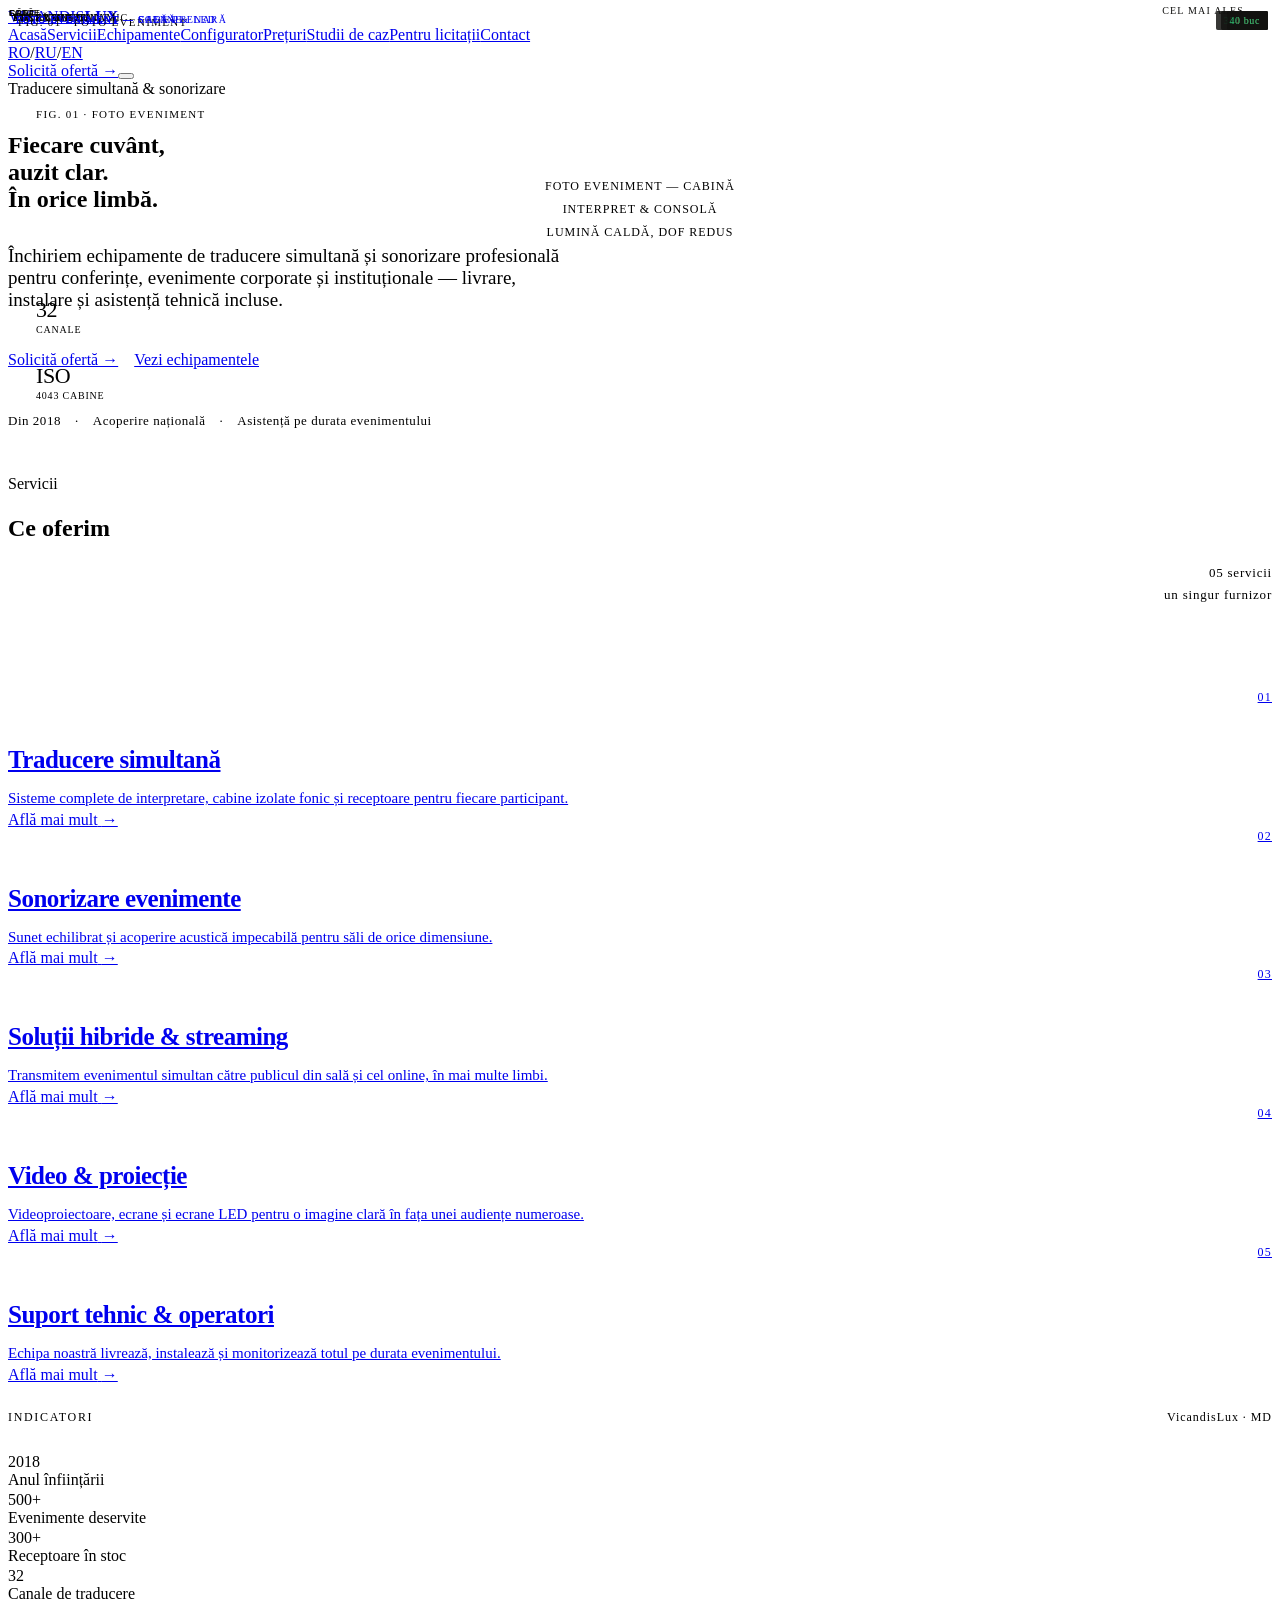
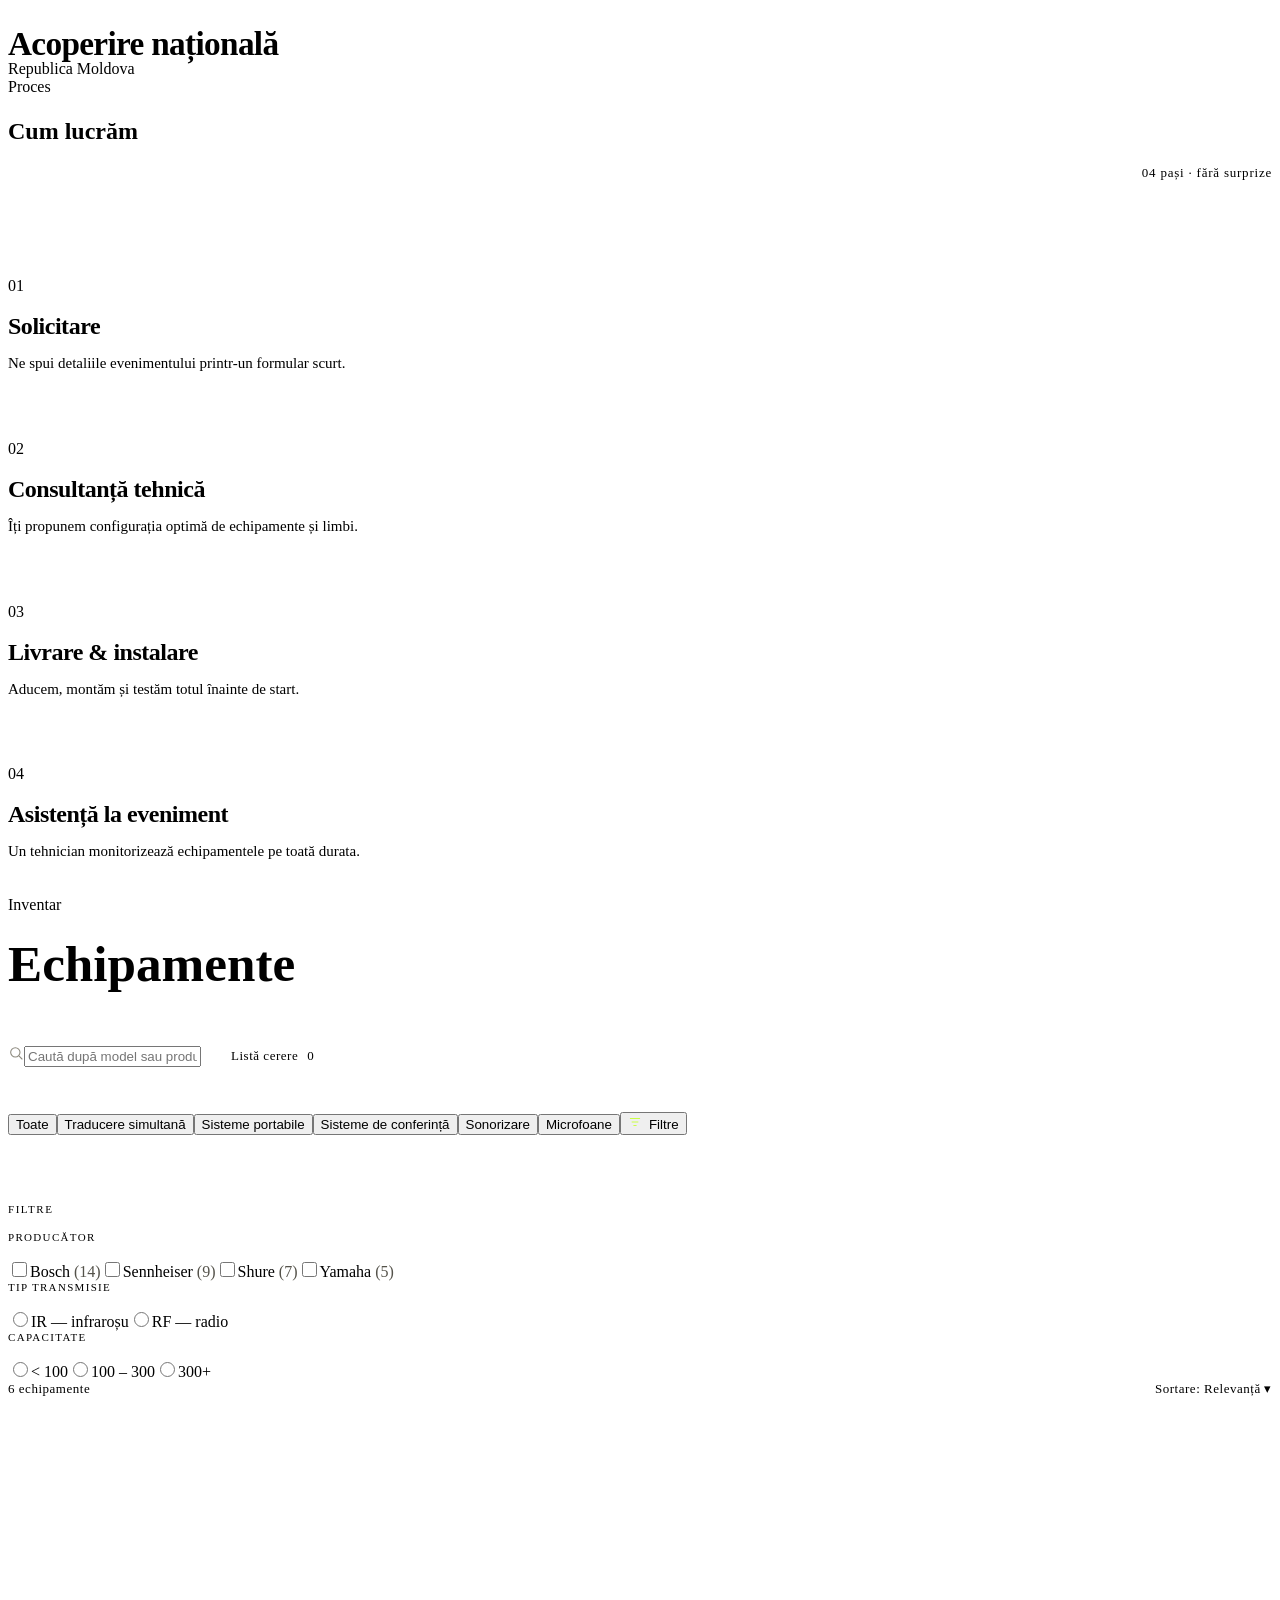
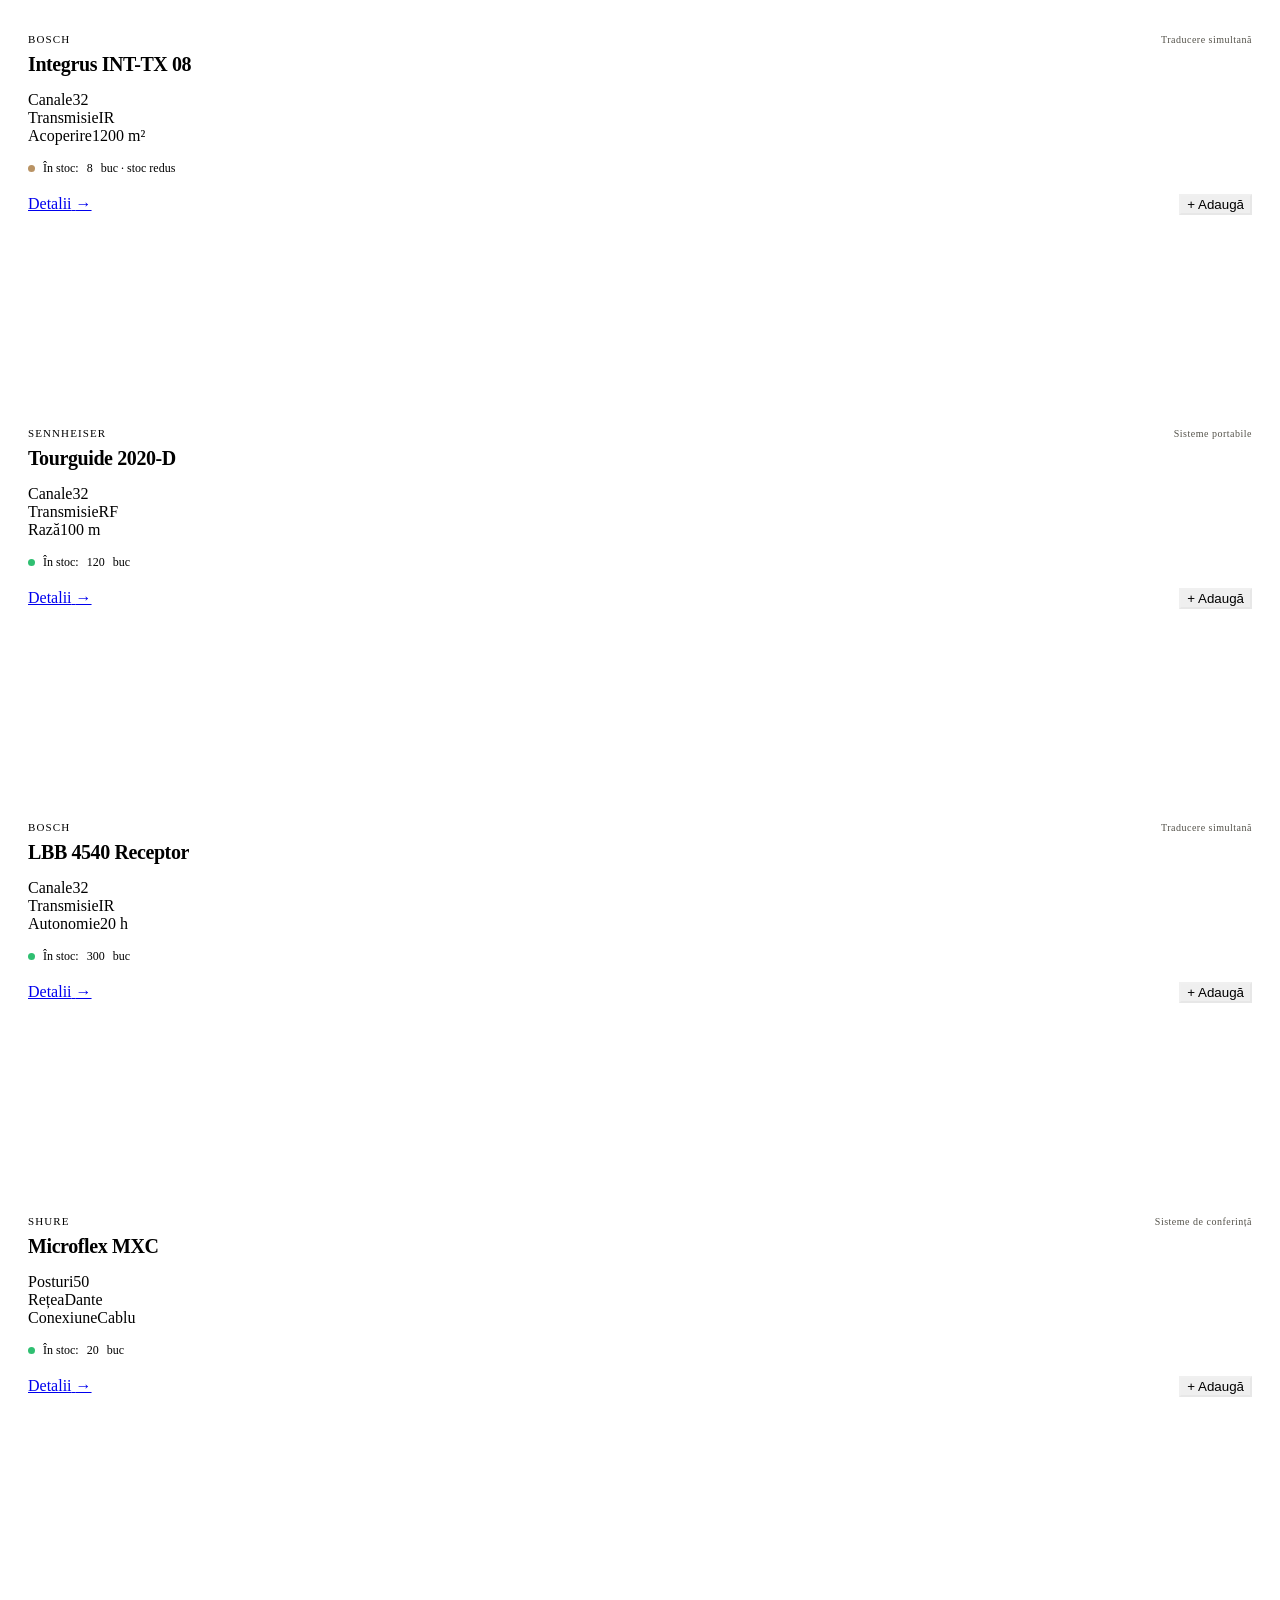
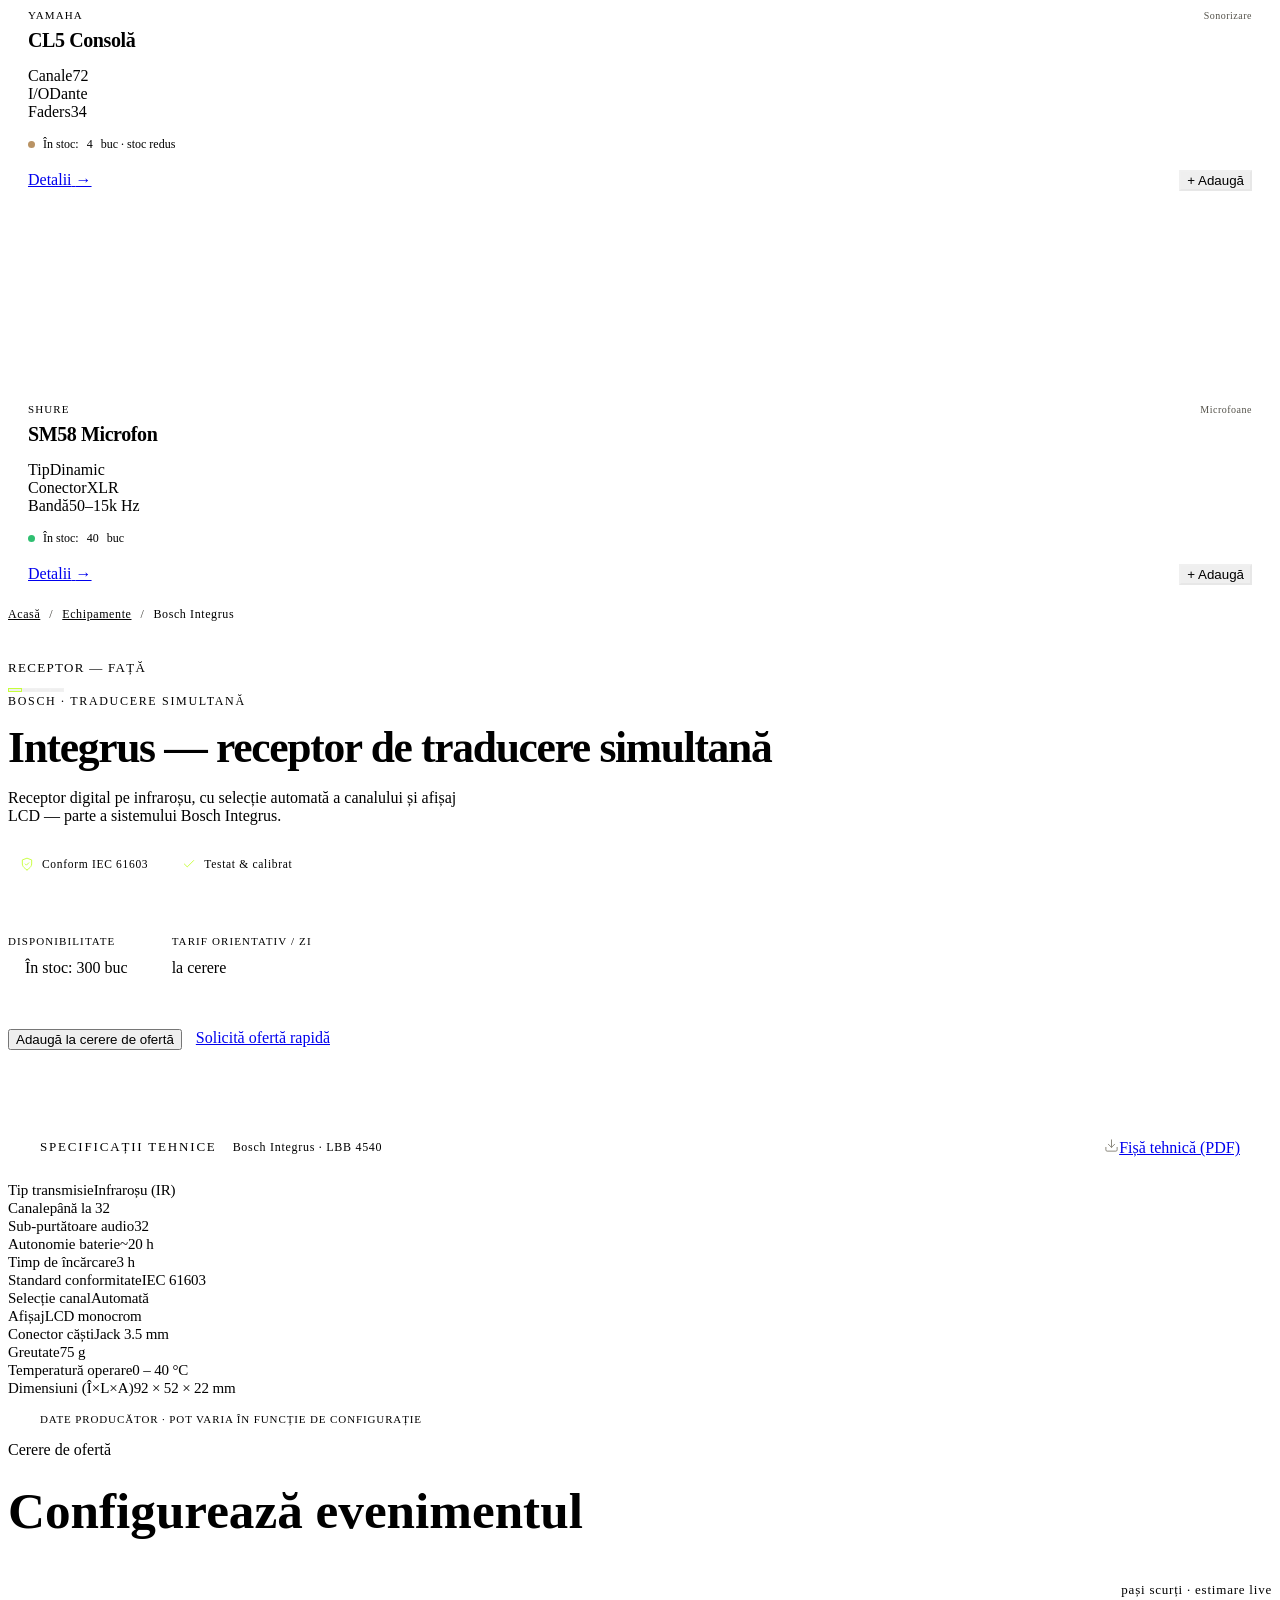
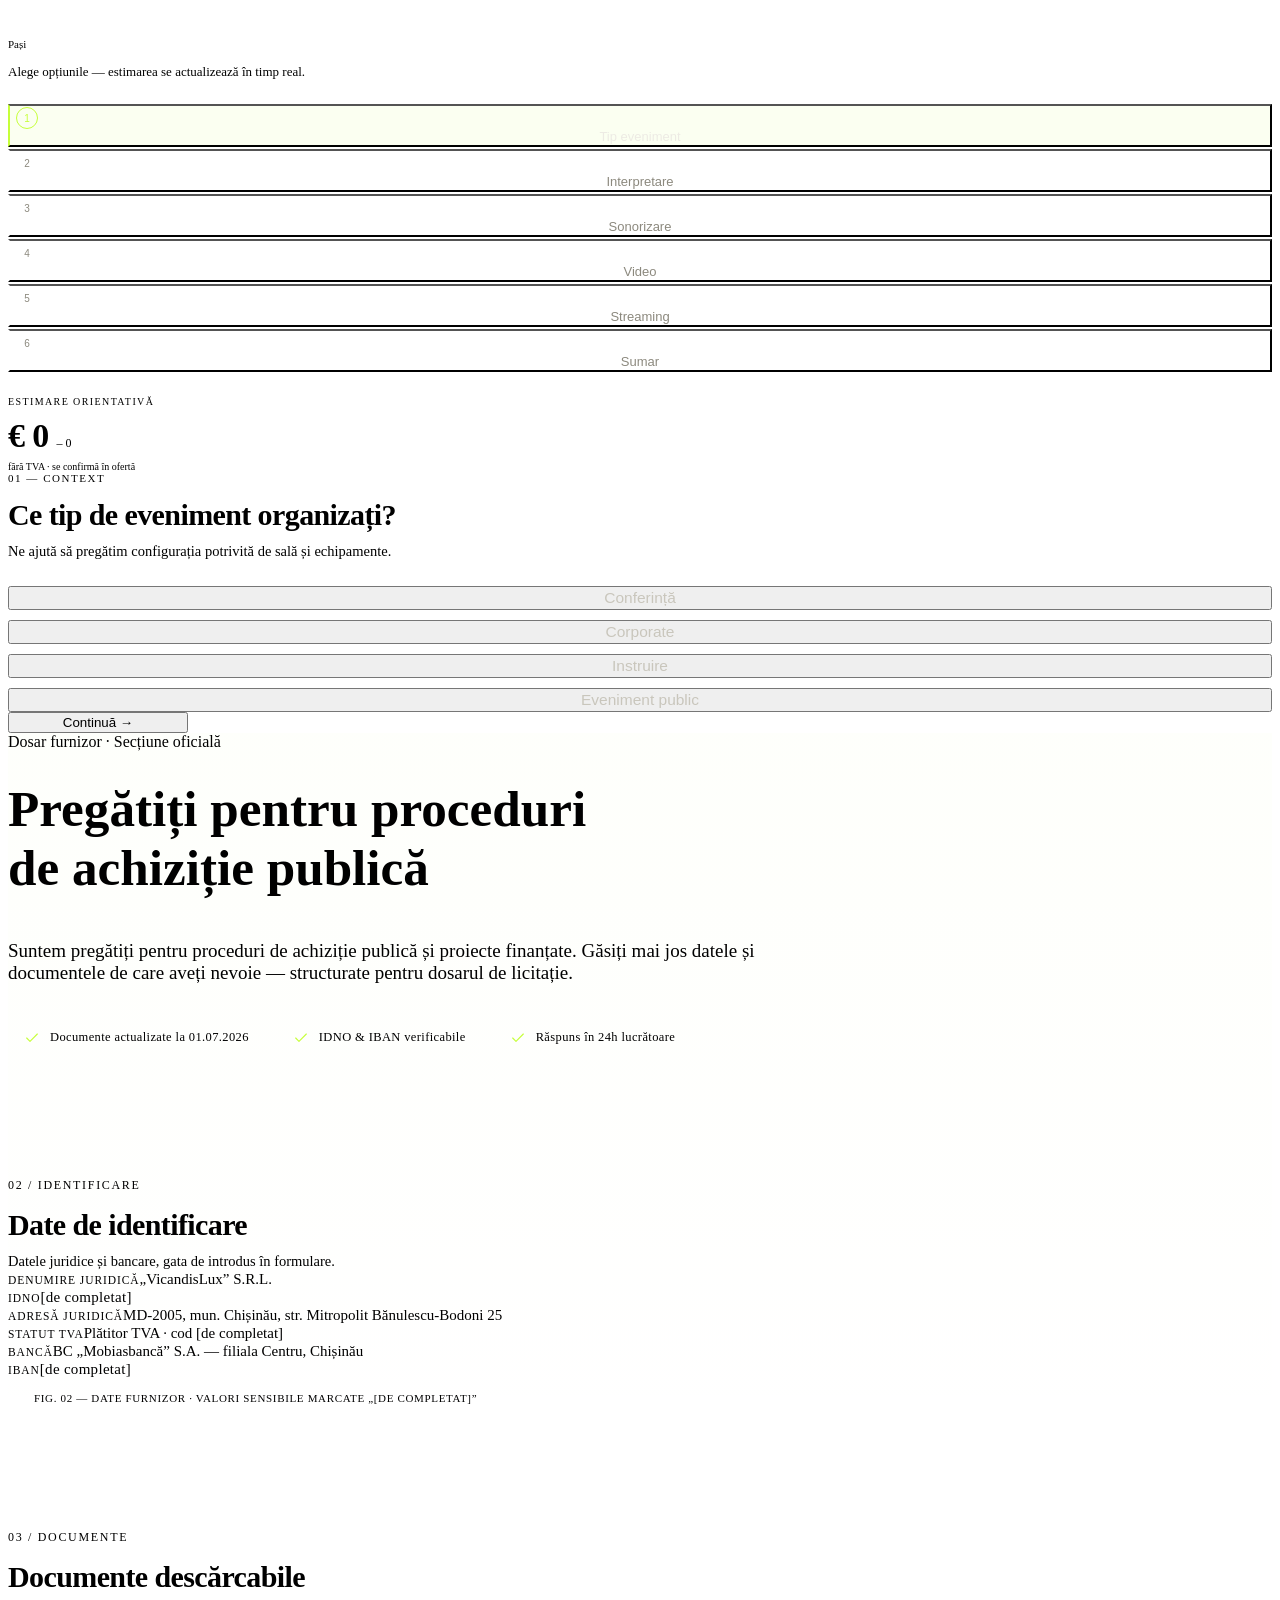
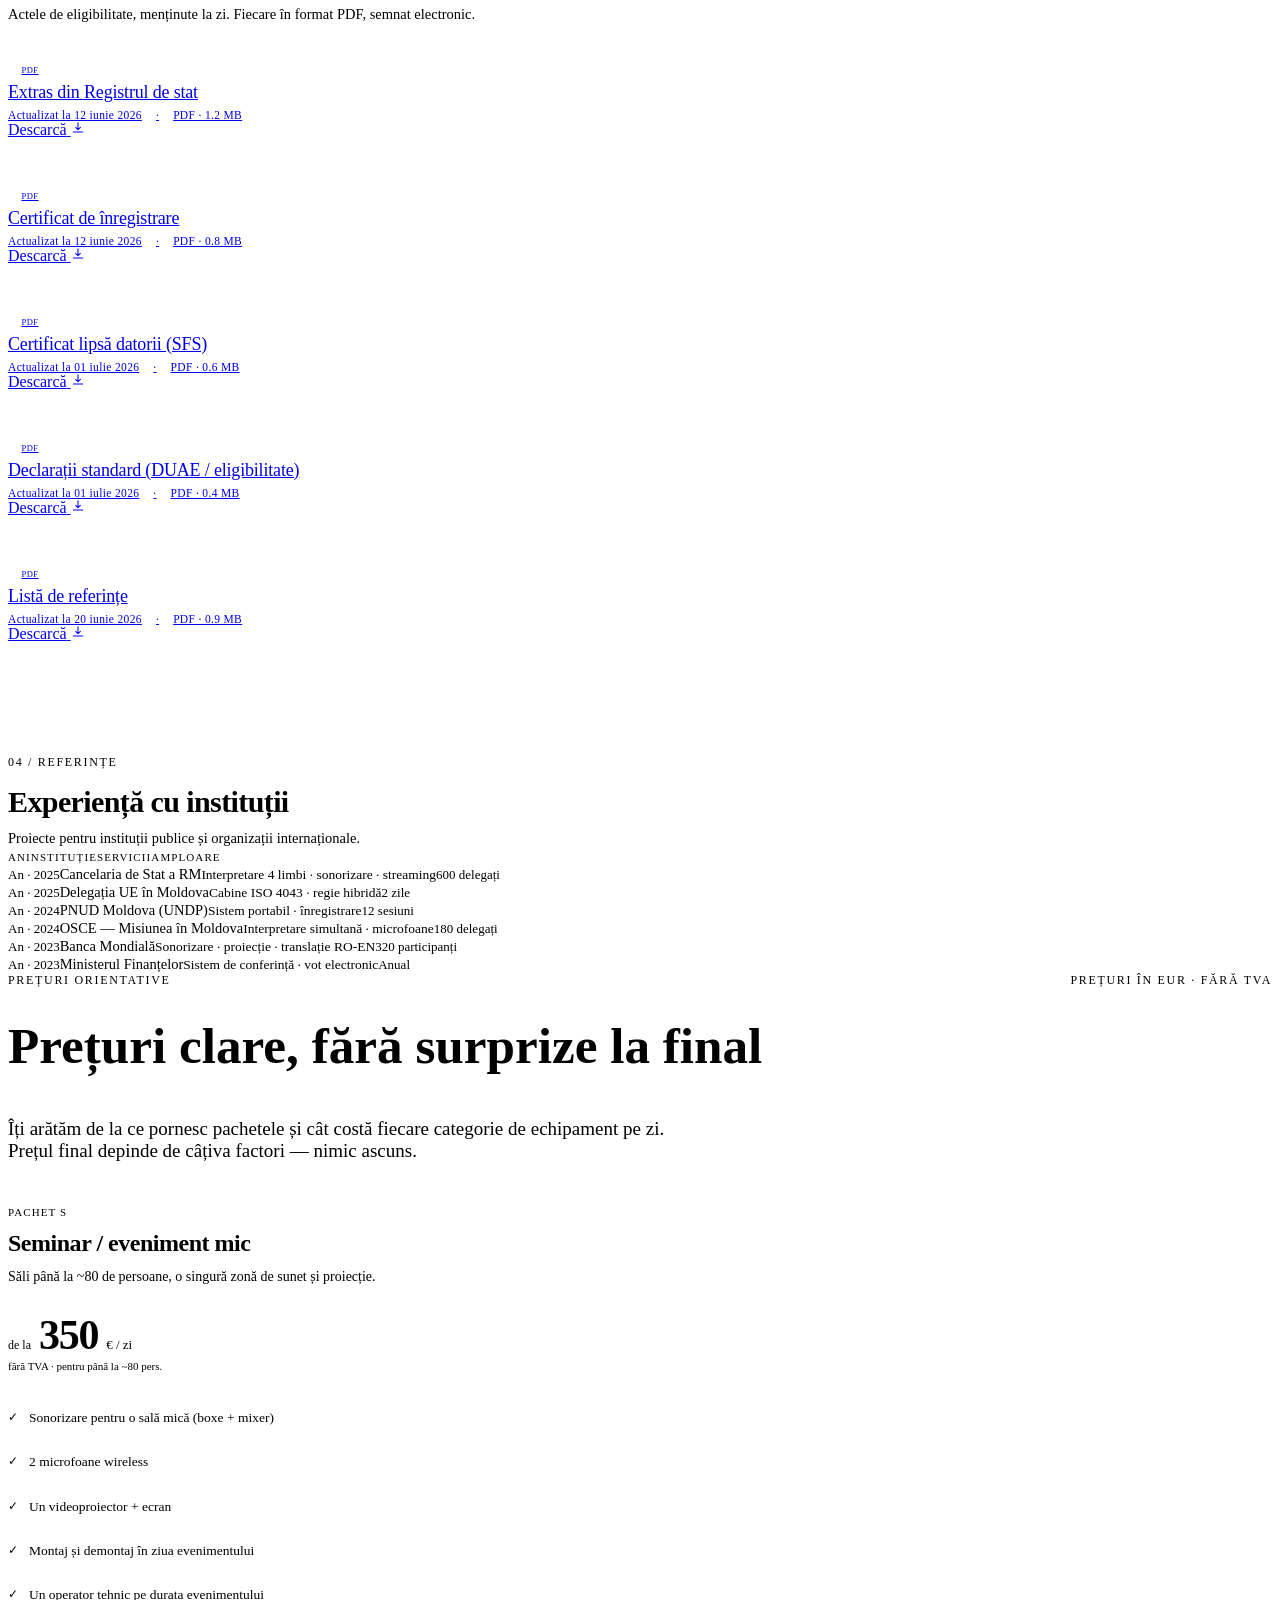
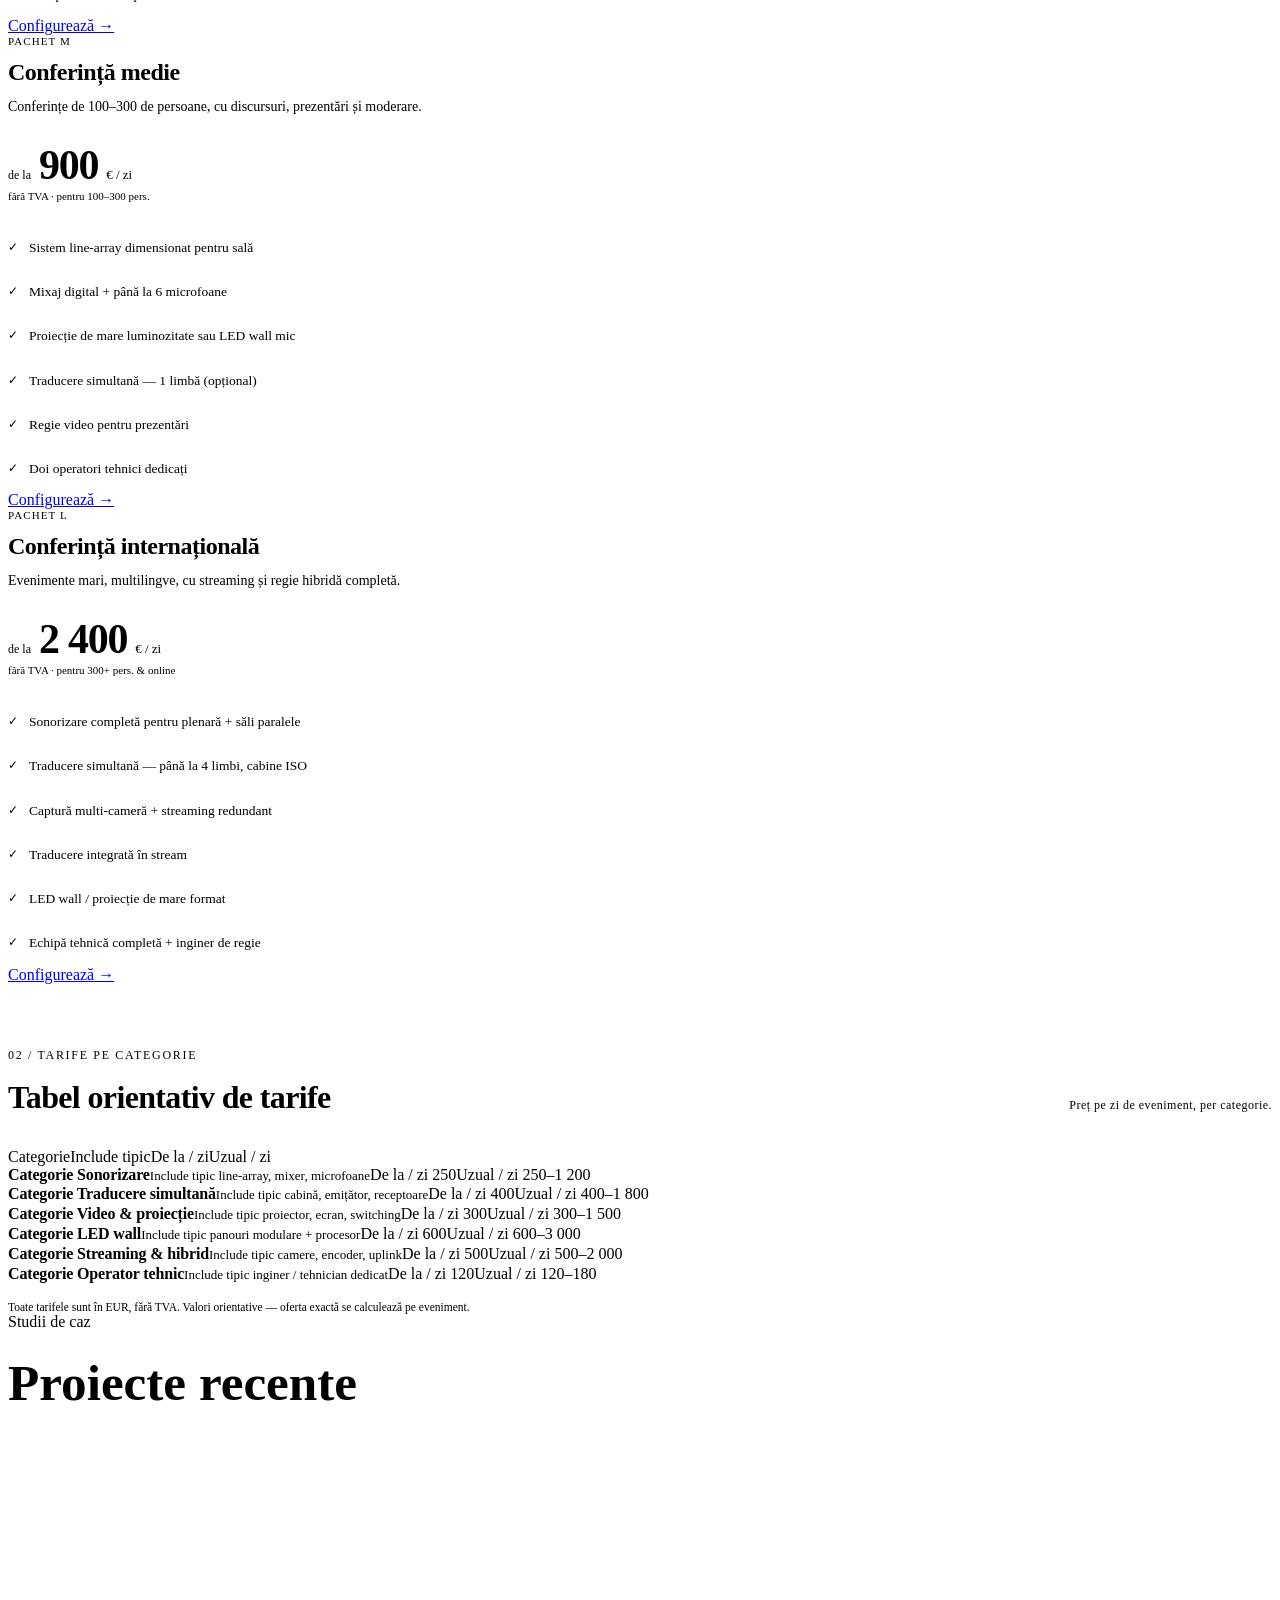
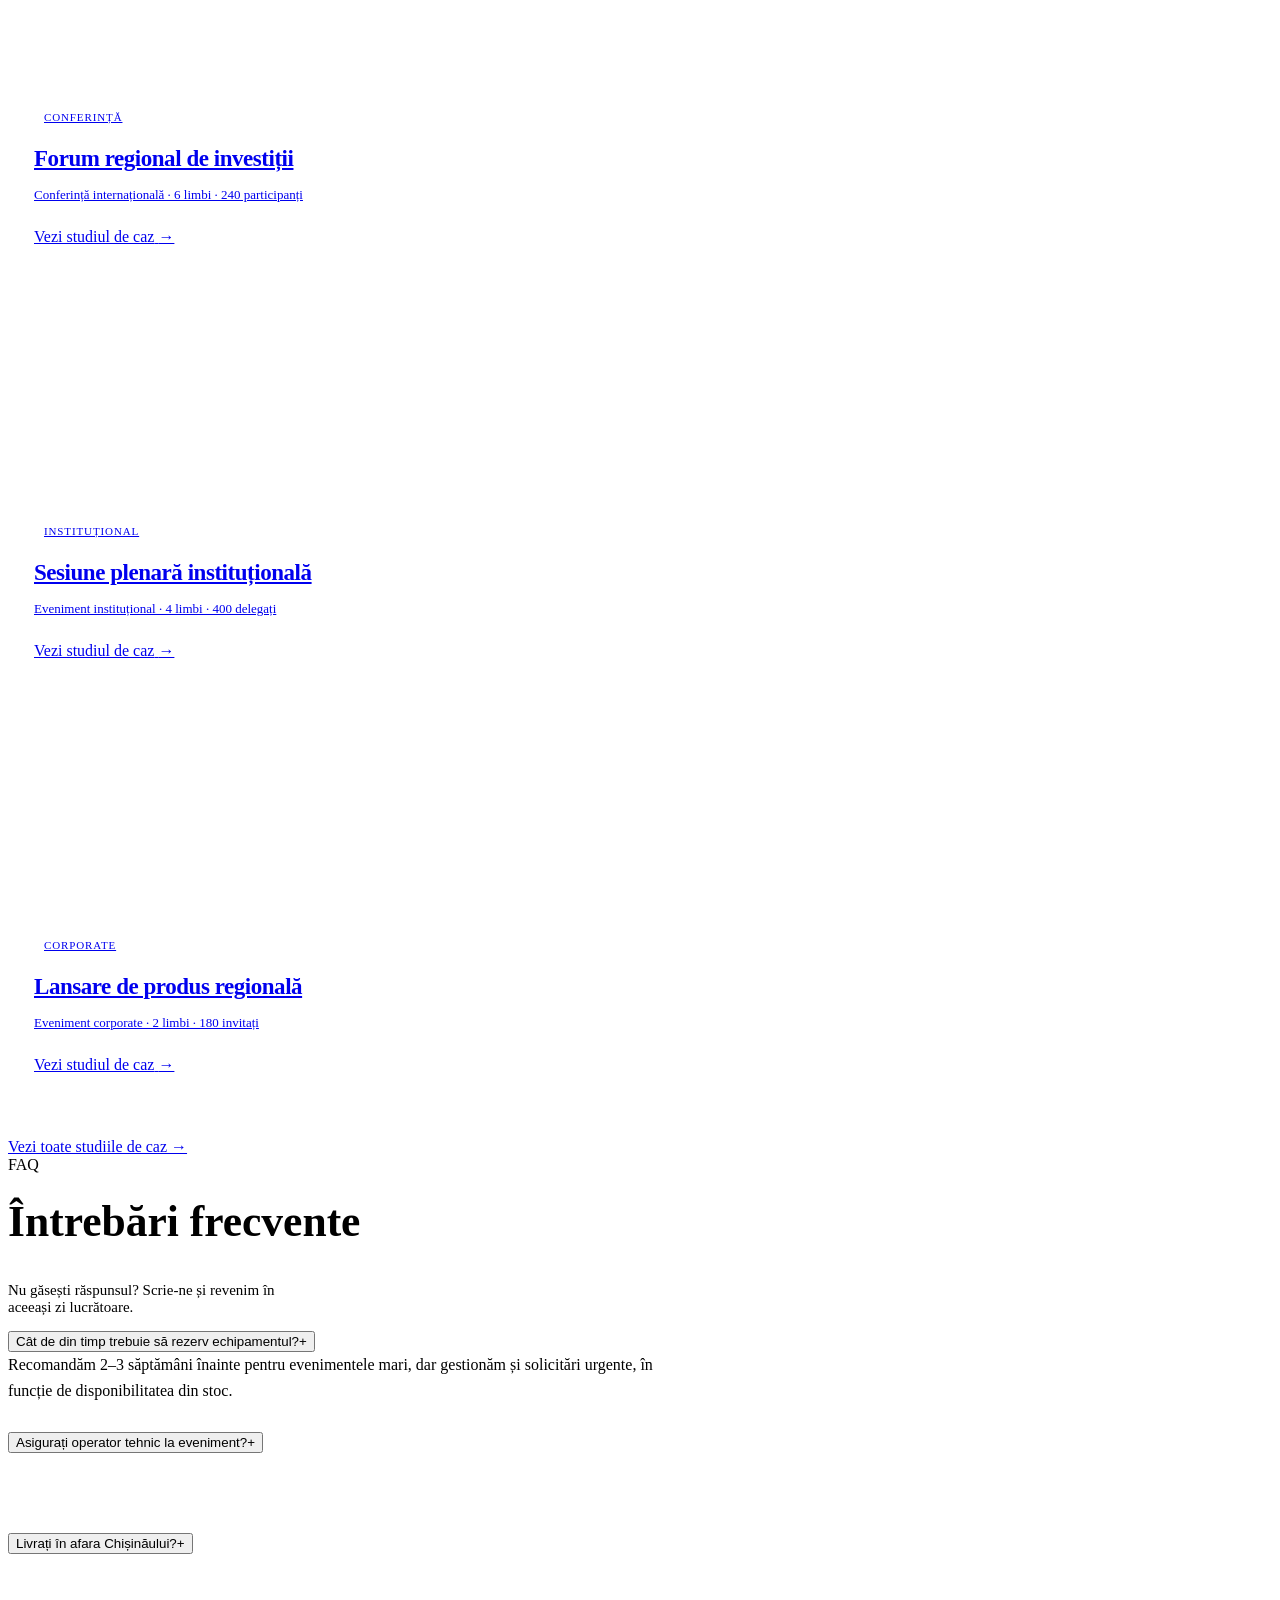
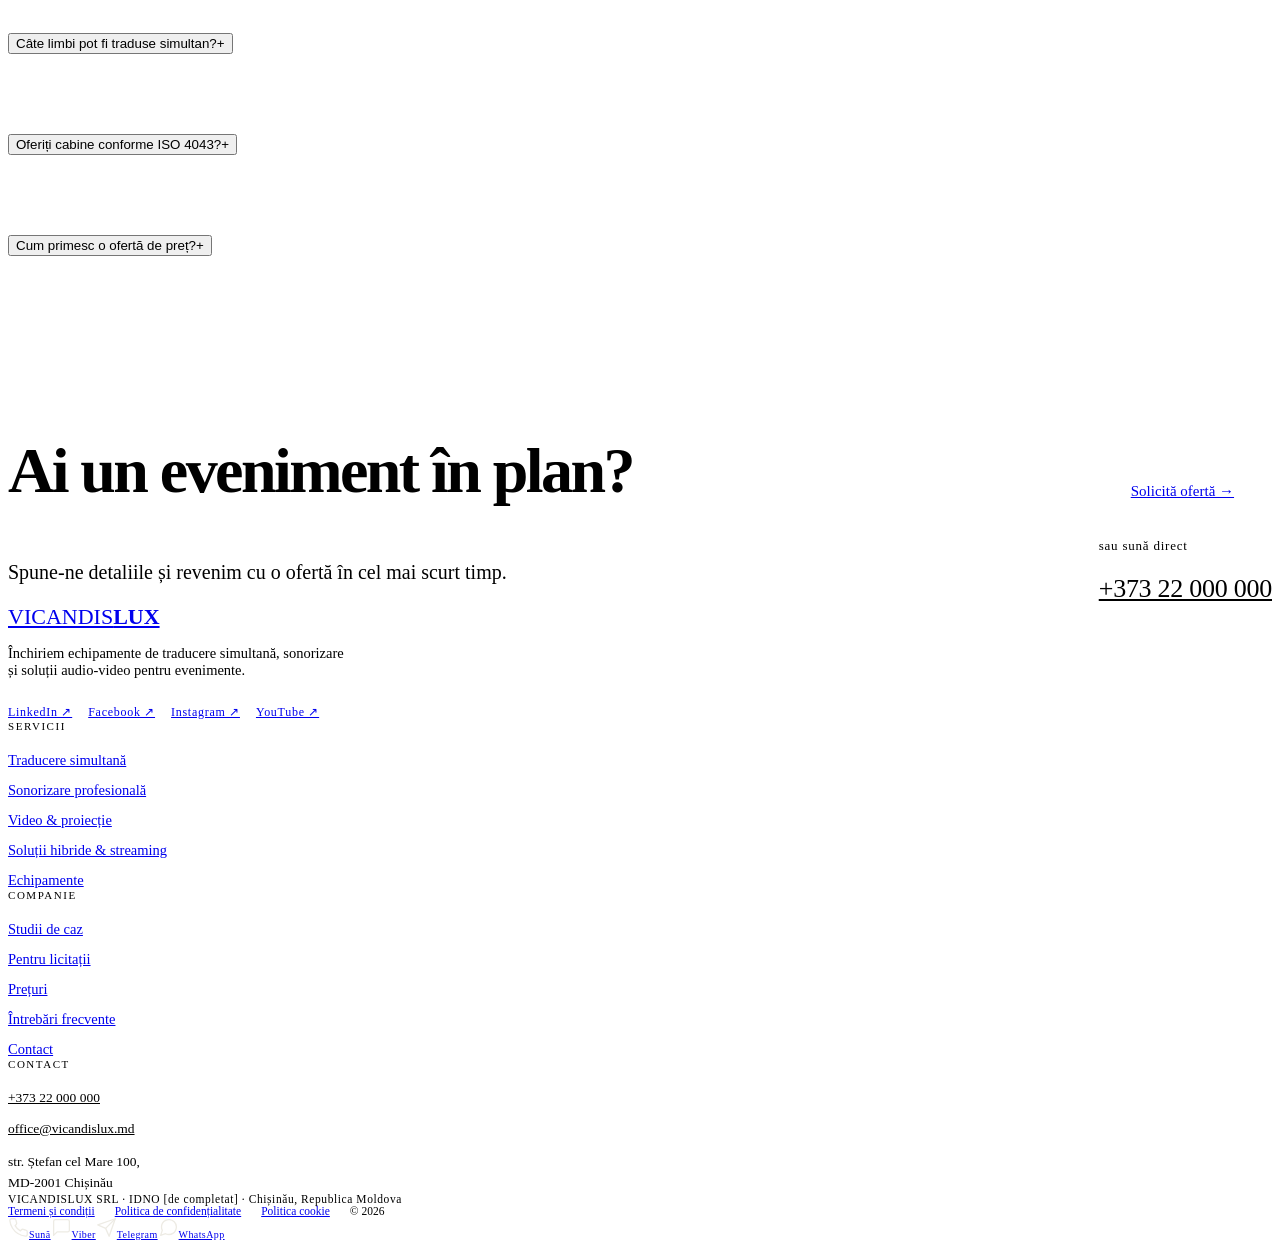
==== index.html @ d803e81b "Client preview build Co-Authored-By: Claude Opus 5 (1M context) <noreply@anthropic.com> Claude-Sessi" ====
<!doctype html>
<html lang="ro">
  <head>
    <meta charset="utf-8" />
    <meta name="viewport" content="width=device-width, initial-scale=1" />
    <title>VicandisLux</title>
    <!--
      The site is served per-locale; `/` forwards to the Romanian source language.
      Links are relative so this works both at a domain root and under a
      GitHub Pages sub-path.
    -->
    <meta http-equiv="refresh" content="0; url=./ro/" />
    <link rel="canonical" href="./ro/" />
    <link rel="alternate" hreflang="ro-MD" href="./ro/" />
    <link rel="alternate" hreflang="ru-MD" href="./ru/" />
    <link rel="alternate" hreflang="en" href="./en/" />
    <link rel="alternate" hreflang="x-default" href="./ro/" />
    <style>
      body {
        margin: 0;
        min-height: 100dvh;
        display: flex;
        align-items: center;
        justify-content: center;
        background: #0c0c0b;
        color: #edebe4;
        font-family: ui-sans-serif, system-ui, sans-serif;
      }
      a {
        color: #c6ff3a;
      }
    </style>
  </head>
  <body>
    <p>Redirecționare către <a href="./ro/">VicandisLux</a>…</p>
    <script>
      location.replace('./ro/');
    </script>
  </body>
</html>
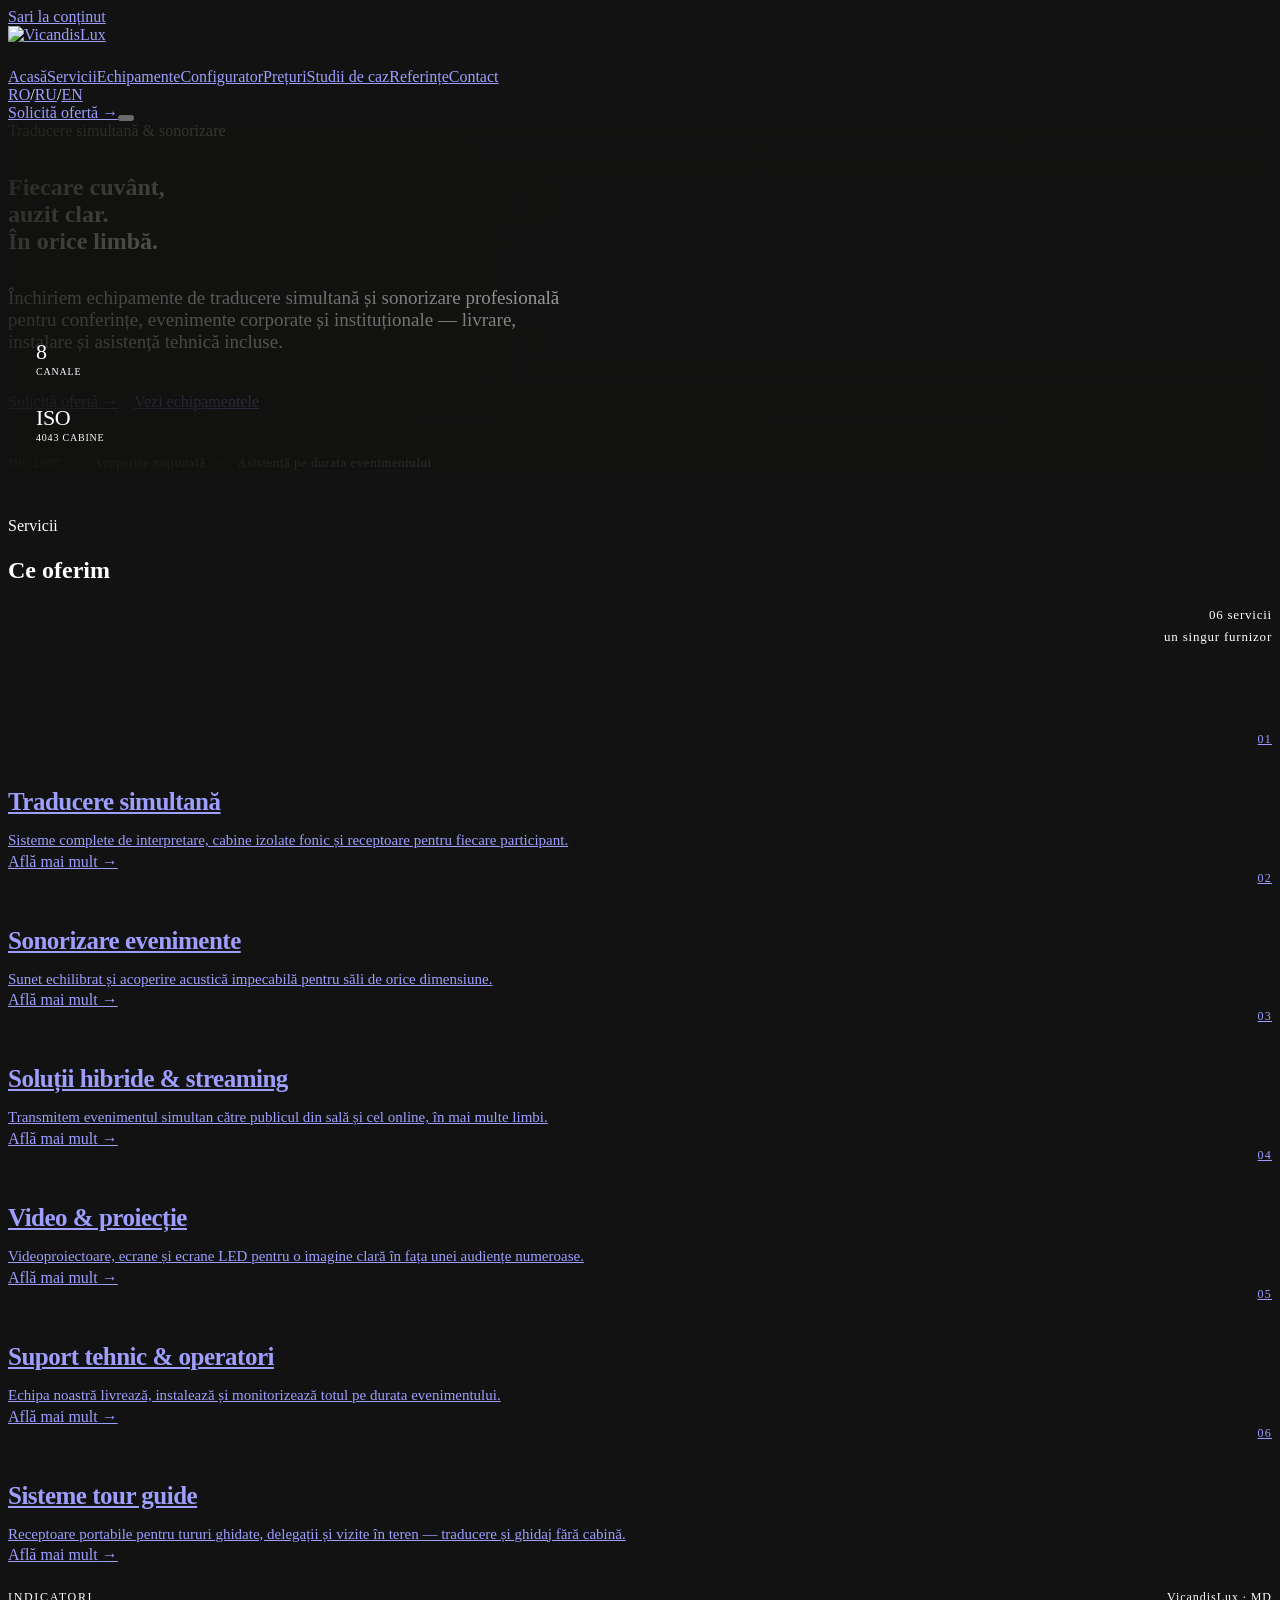
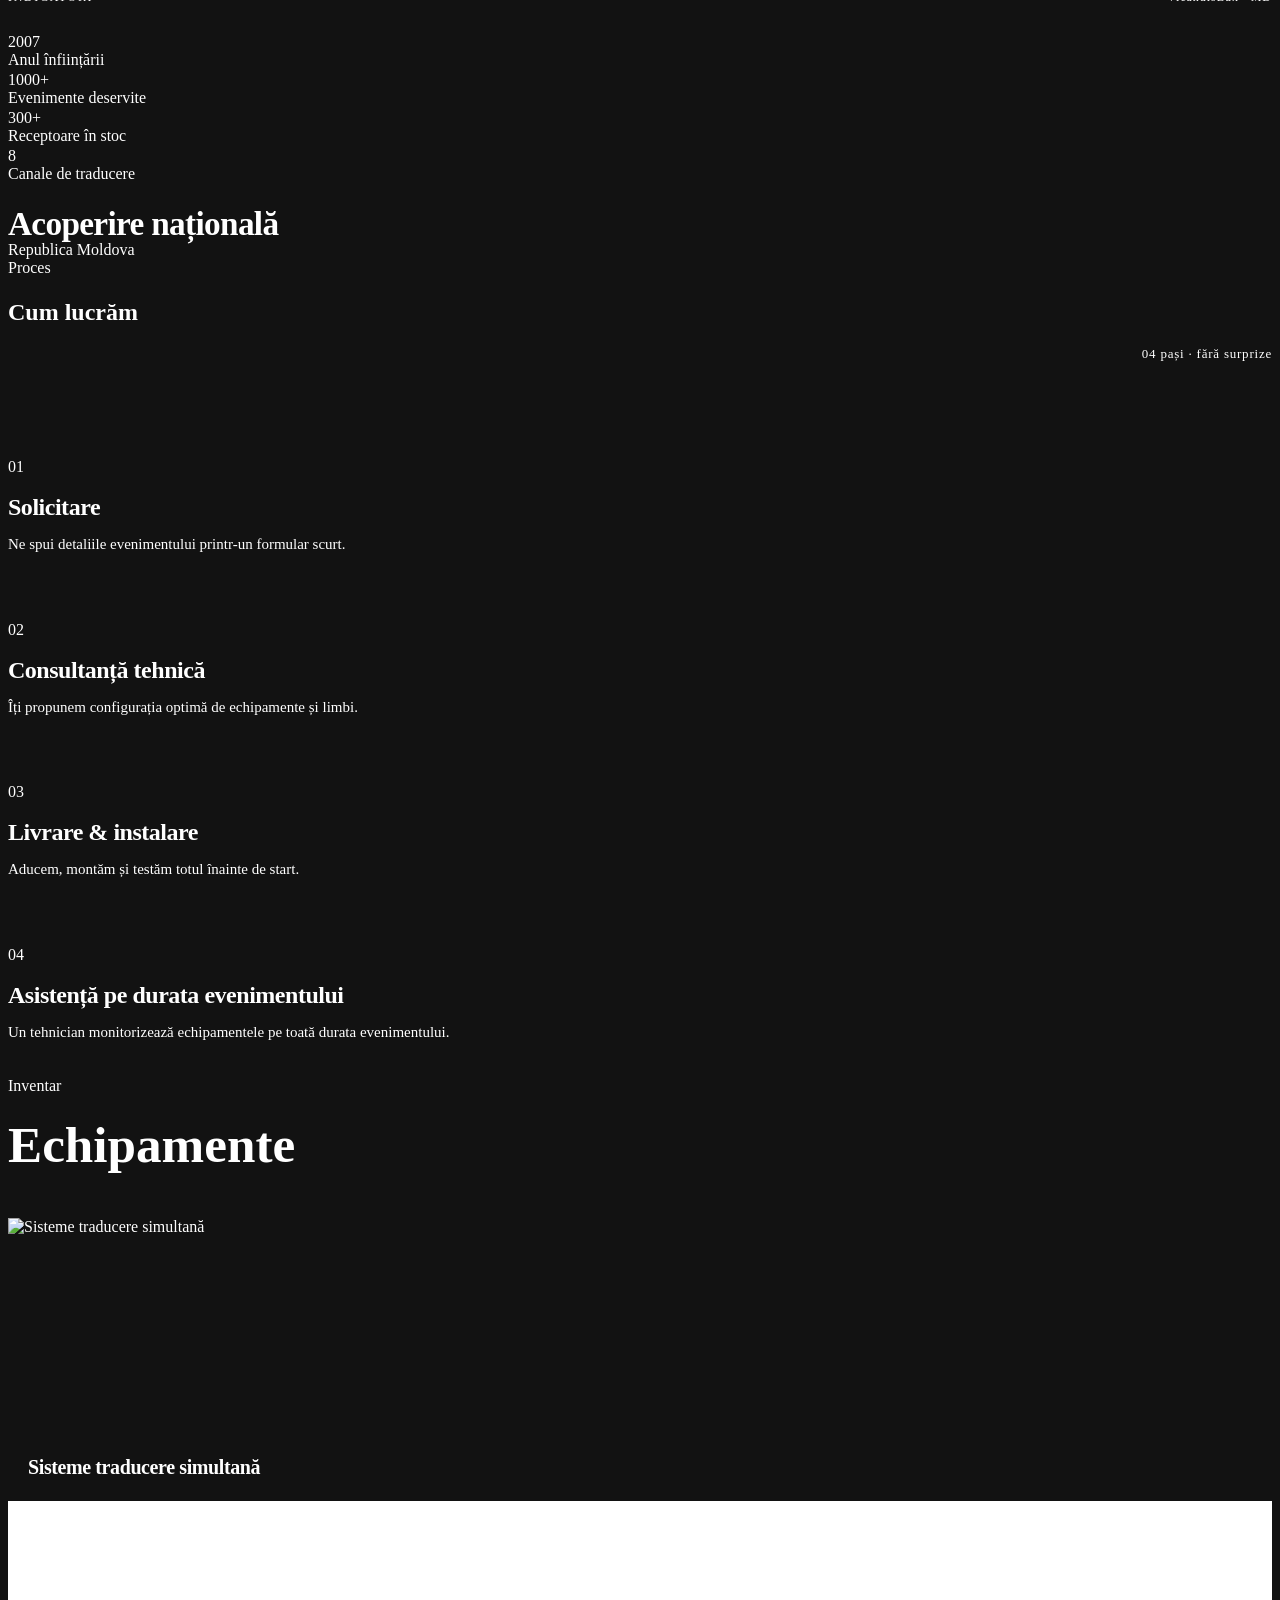
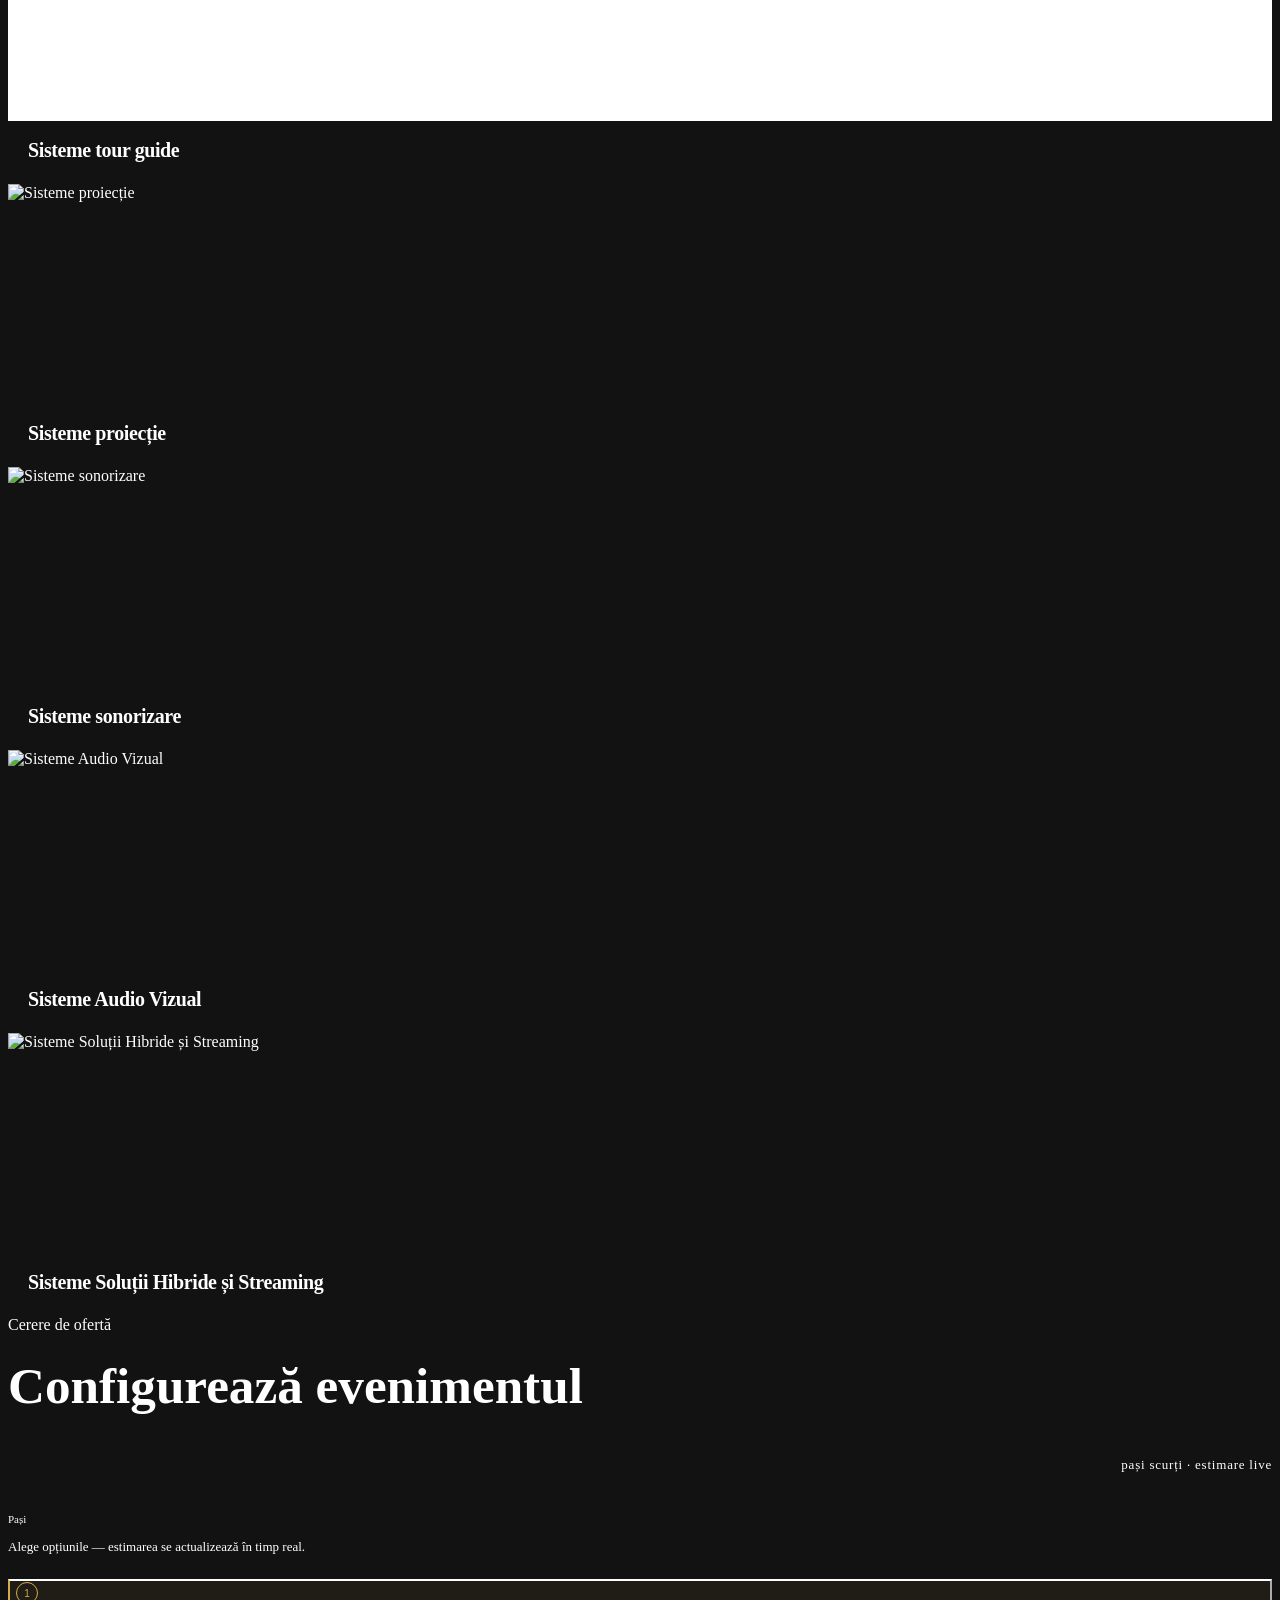
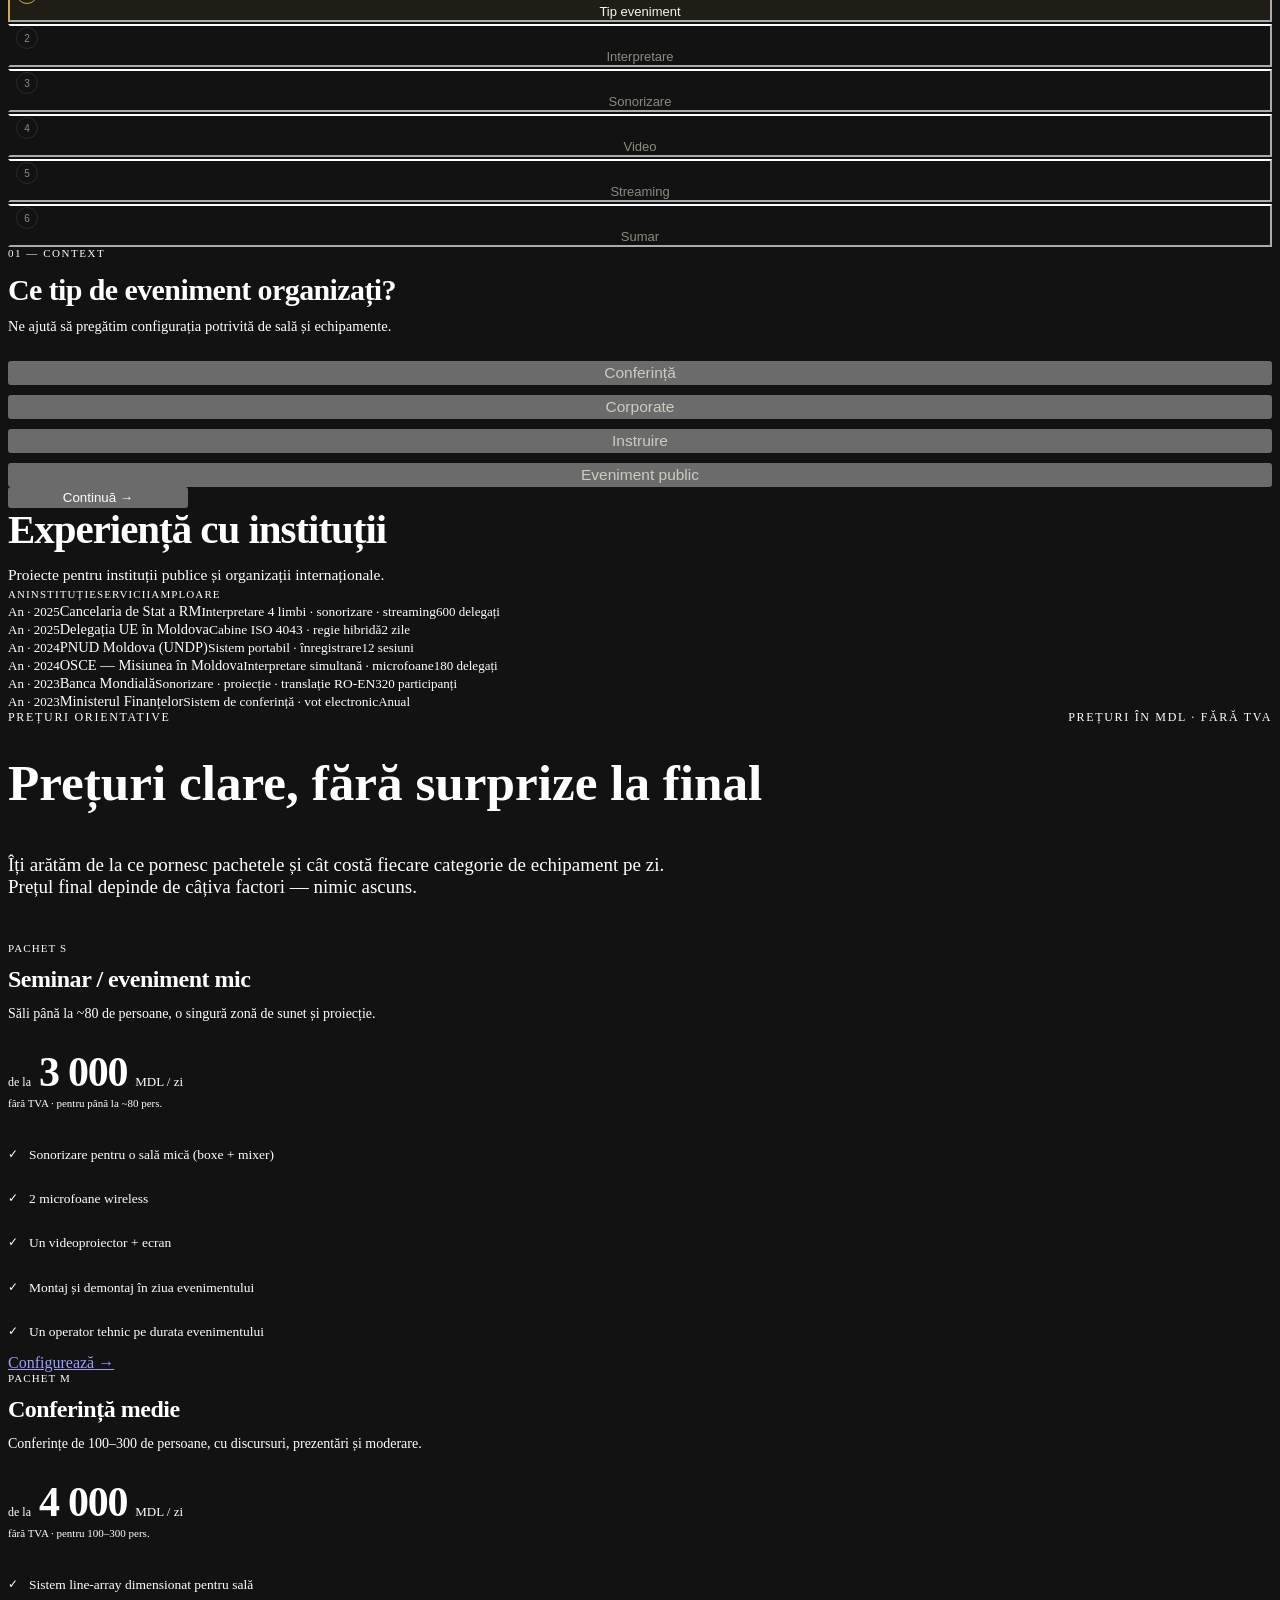
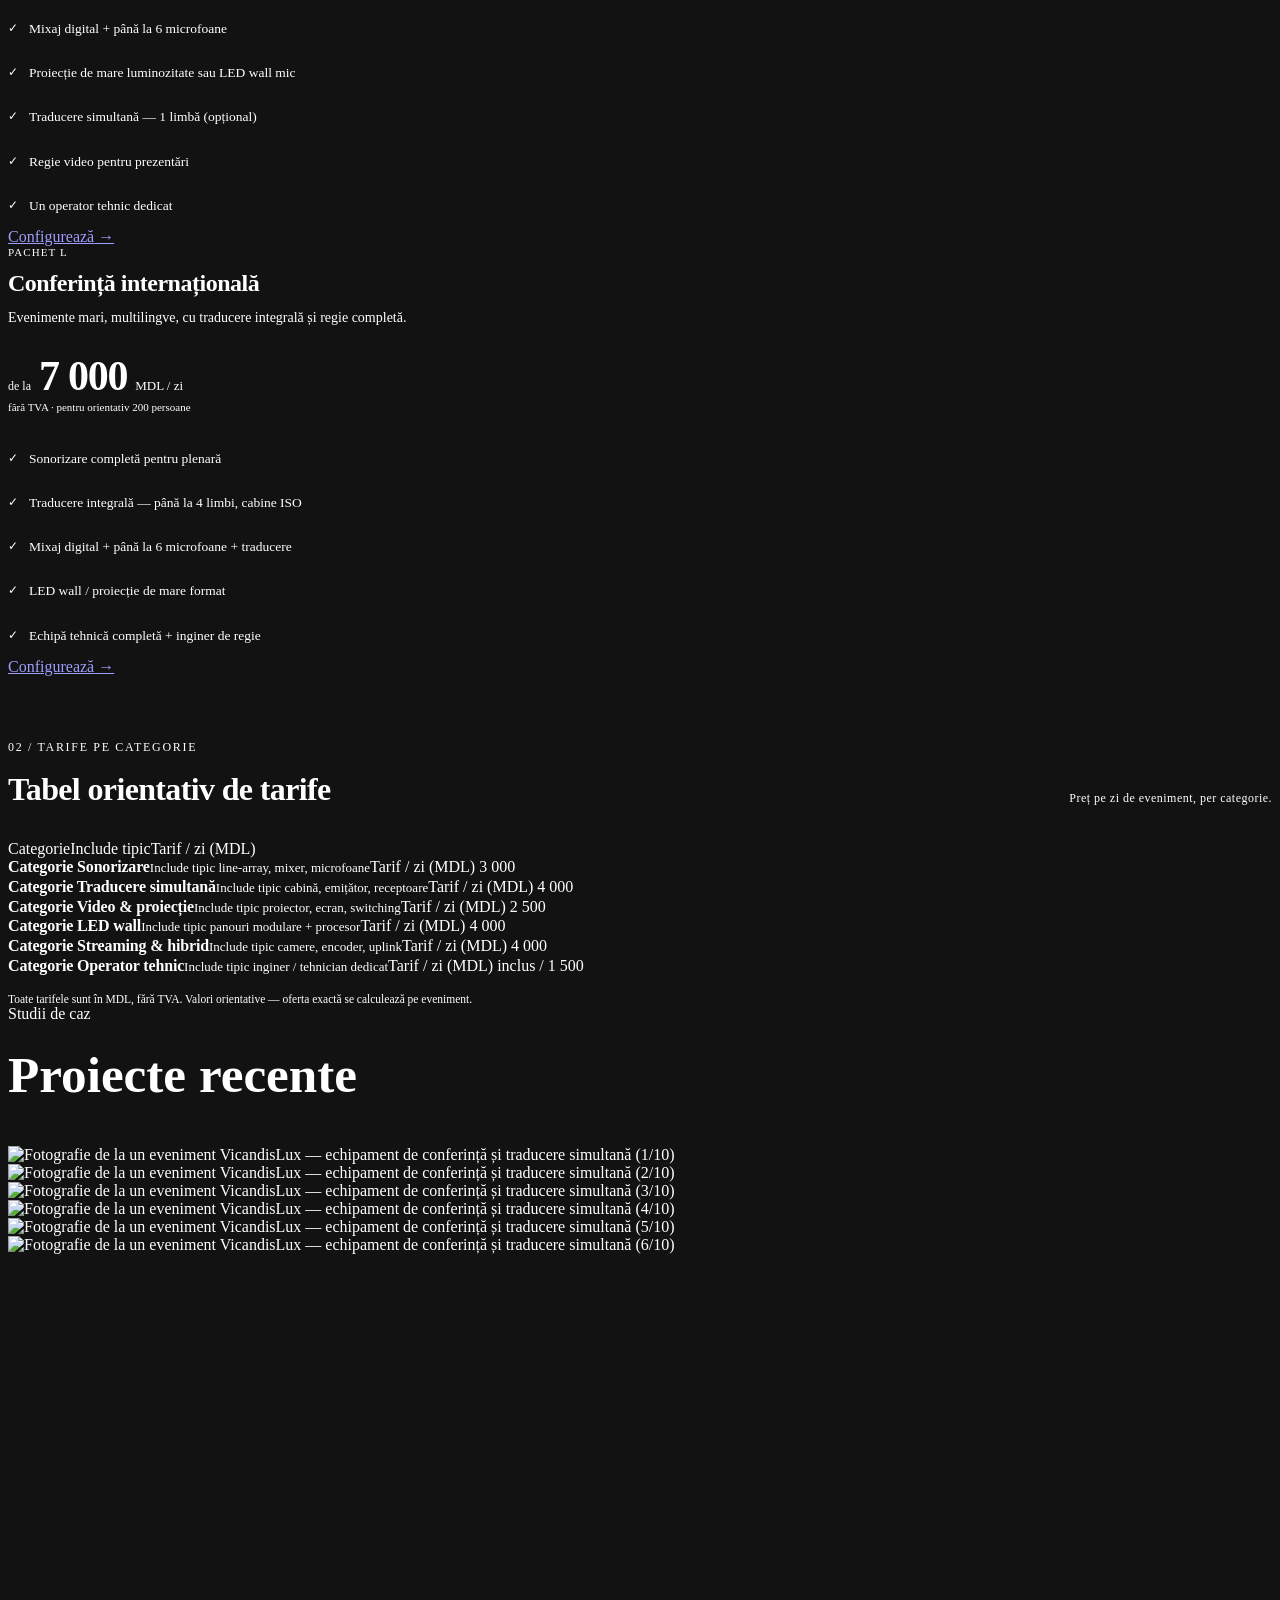
==== commit 6281b2f5: "Root redirect color fix" ====
--- a/index.html
+++ b/index.html
@@ -23,11 +23,11 @@
         align-items: center;
         justify-content: center;
         background: #0c0c0b;
-        color: #edebe4;
+        color: #f7f5f0;
         font-family: ui-sans-serif, system-ui, sans-serif;
       }
       a {
-        color: #c6ff3a;
+        color: #d6a94b;
       }
     </style>
   </head>
